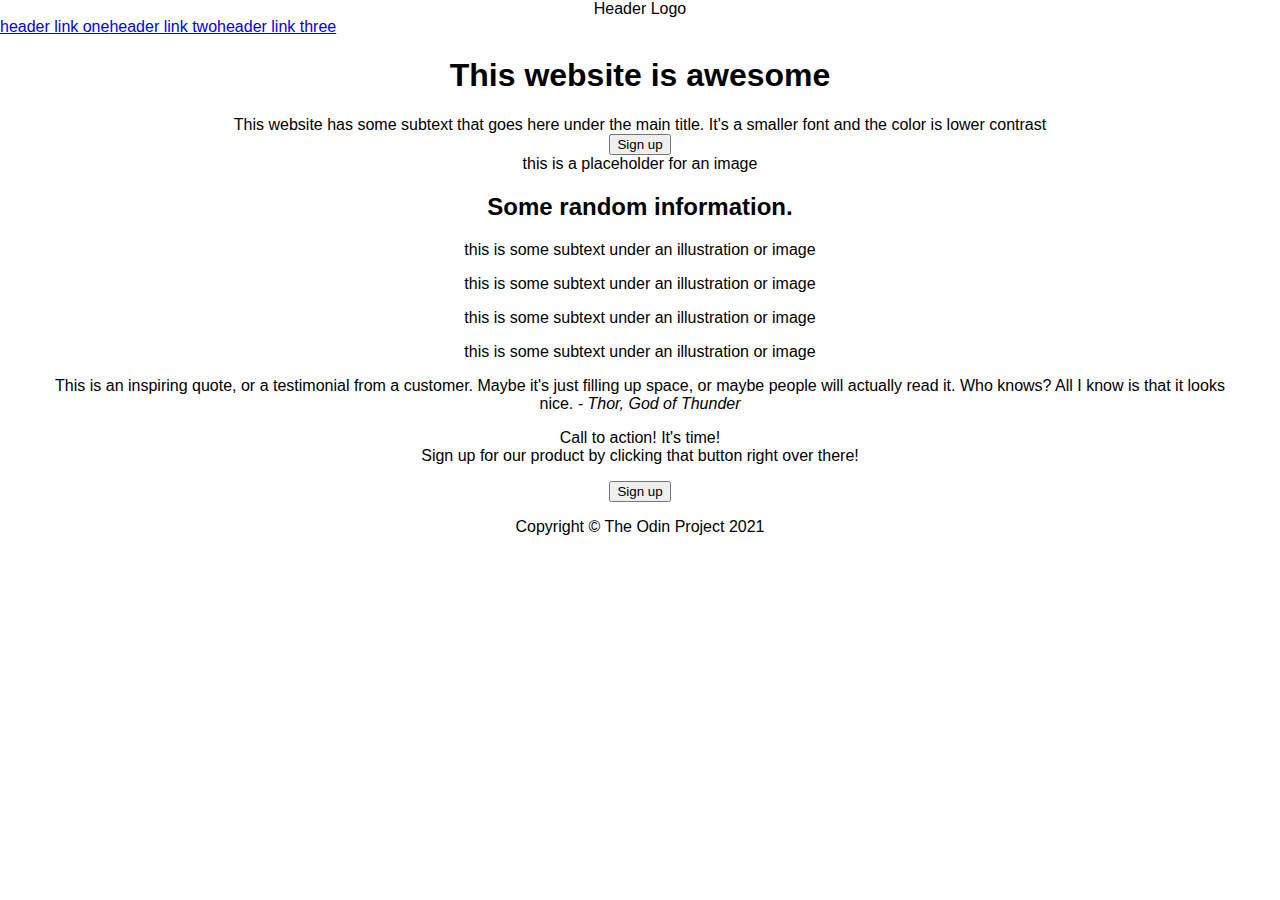
==== Landing Page/index.html @ c3cd1078 "update 1" ====
<!DOCTYPE html>
<html lang="en">
<head>
    <meta charset="UTF-8">
    <meta name="viewport" content="width=device-width, initial-scale=1.0">
    <link rel="stylesheet" href="styles.css">
    <title>Landing Page</title>
</head>

<body>
    <header>  
        <div>Header Logo</div>
            <nav>
                <div class="header-link">
                        <a href="#">header link one</a>
                        <a href="#">header link two</a>
                        <a href="#">header link three</a>
                </div>
            </nav>
        </div>
    </header>
    
    <section>
        <h1>This website is awesome</h1>
            <div>This website has some subtext that goes here under the main title. It's a smaller font and the color is lower contrast</div>
                <button>Sign up</button>
            <div>
                <div>this is a placeholder for an image</div>
            </div>
    </section>
    
    <section>
        <div>
            <h2>Some random information.</h2>

            <div>
                <p>this is some subtext under an illustration or image</p>
            </div>

            <div>
                <p>this is some subtext under an illustration or image</p>
            </div>

            <div>
                <p>this is some subtext under an illustration or image</p>
            </div>

            <div>
                <p>this is some subtext under an illustration or image</p>
            </div>
        </div>
    </section>
    
    <section>
        <div>
            <blockquote>
                This is an inspiring quote, or a testimonial from a customer. Maybe it's just filling up space, or maybe people will actually read it. Who knows? All I know is that it looks nice.
                <cite>- Thor, God of Thunder</cite>
            </blockquote>
        </div>
    </section>
    
    <section>
        <div>
            <div>
                <p>Call to action! It's time!<br>Sign up for our product by clicking that button right over there!</p>
                <div>
                    <button>Sign up</button>
                </div>
            </div>
        </div>
    </section>
    
    <footer>
        <div>
            <p>Copyright © The Odin Project 2021</p>
        </div>
    </footer>
</body>
</html>
---- Landing Page/styles.css ----
body {
    background-color: #FFFFFF;
    padding: 0;
    margin: 0;
    text-align: center;
    font-family: 'Roboto', arial;
}


/* Navbar */

.navbar {
    display: flex;
    color: #F9FAF8;
    background-color: #1F2937;
    padding: 20px 0px 20px 100px;
    align-items: center;
}

.header-link {
    display: flex;
    margin-left: auto;
    padding: 0px 100px 0px 0px;
}
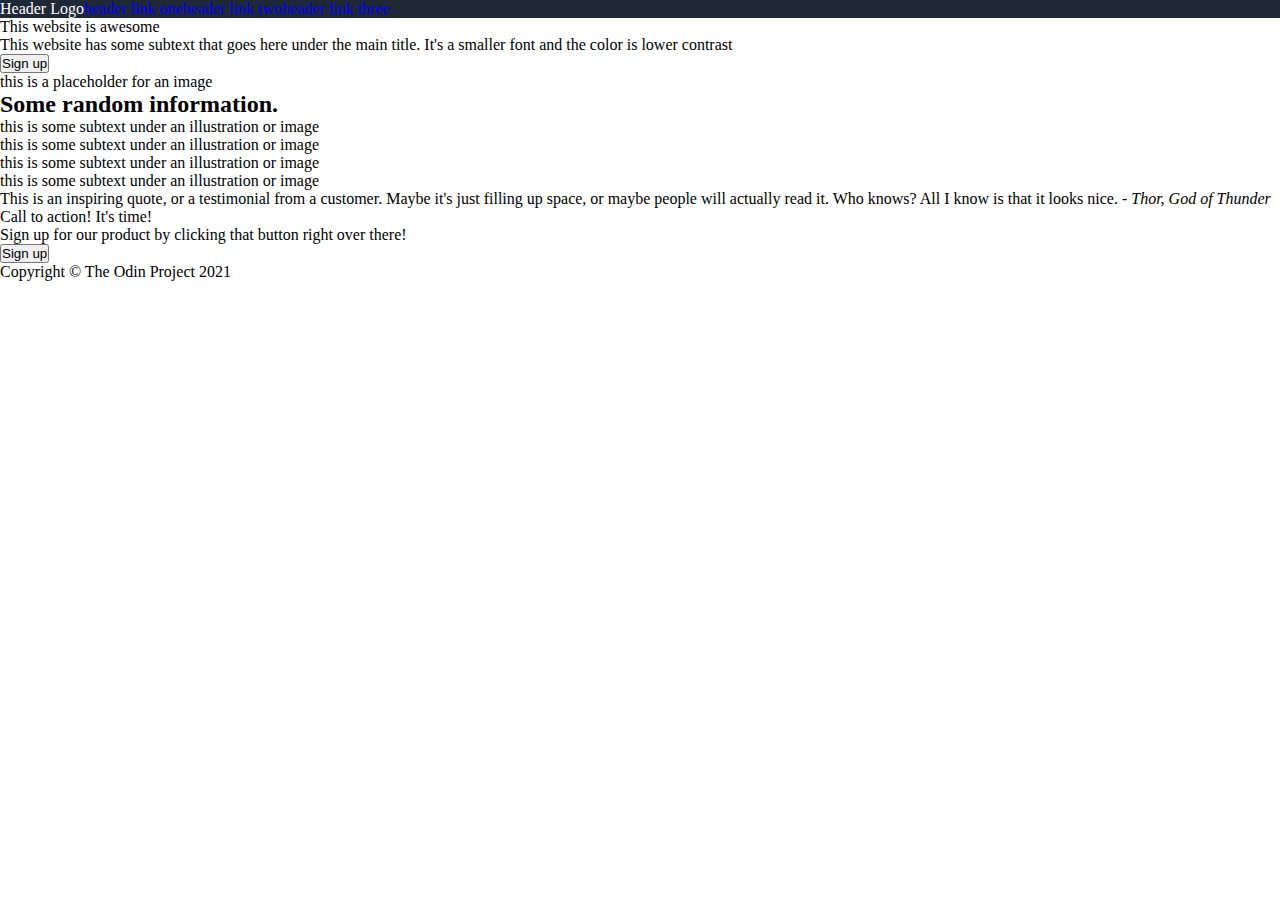
==== commit 41687ba3: "update" ====
--- a/Landing Page/index.html
+++ b/Landing Page/index.html
@@ -3,29 +3,38 @@
 <head>
     <meta charset="UTF-8">
     <meta name="viewport" content="width=device-width, initial-scale=1.0">
+    <title>Landing Page</title>
     <link rel="stylesheet" href="styles.css">
-    <title>Landing Page</title>
 </head>
 
 <body>
-    <header>  
-        <div>Header Logo</div>
-            <nav>
-                <div class="header-link">
-                        <a href="#">header link one</a>
-                        <a href="#">header link two</a>
-                        <a href="#">header link three</a>
-                </div>
-            </nav>
+    <header class="header">
+        <div class="headertop">
+            <div class="header logo">
+                Header Logo
+            </div>
+            <div>
+                <ul>
+                    <li><a href="#">header link one</a></li>
+                    <li><a href="#">header link two</a></li>
+                    <li><a href="#">header link three</a></li>
+                </ul>
+            </div>
         </div>
     </header>
     
     <section>
-        <h1>This website is awesome</h1>
-            <div>This website has some subtext that goes here under the main title. It's a smaller font and the color is lower contrast</div>
-                <button>Sign up</button>
+        <div>
+            This website is awesome
+        </div>
             <div>
-                <div>this is a placeholder for an image</div>
+                This website has some subtext that goes here under the main title. It's a smaller font and the color is lower contrast
+            </div>
+                <button>
+                    Sign up
+                </button>
+            <div>
+                this is a placeholder for an image
             </div>
     </section>
     
--- a/Landing Page/styles.css
+++ b/Landing Page/styles.css
@@ -1,24 +1,28 @@
-body {
-    background-color: #FFFFFF;
-    padding: 0;
+* {
+    padding: 0 0;
     margin: 0;
-    text-align: center;
-    font-family: 'Roboto', arial;
 }
 
-
-/* Navbar */
-
-.navbar {
-    display: flex;
-    color: #F9FAF8;
-    background-color: #1F2937;
-    padding: 20px 0px 20px 100px;
-    align-items: center;
+.header {
+    color: white;
+    background-color: #1F2837;
 }
 
-.header-link {
+.headertop {
     display: flex;
-    margin-left: auto;
-    padding: 0px 100px 0px 0px;
 }
+
+ul {
+    display: flex;
+    list-style: none;
+}
+
+a {
+    text-decoration: none;
+}
+
+.title {
+    font-size: 48px;
+    font-weight: extra-bold;
+    color: white;
+}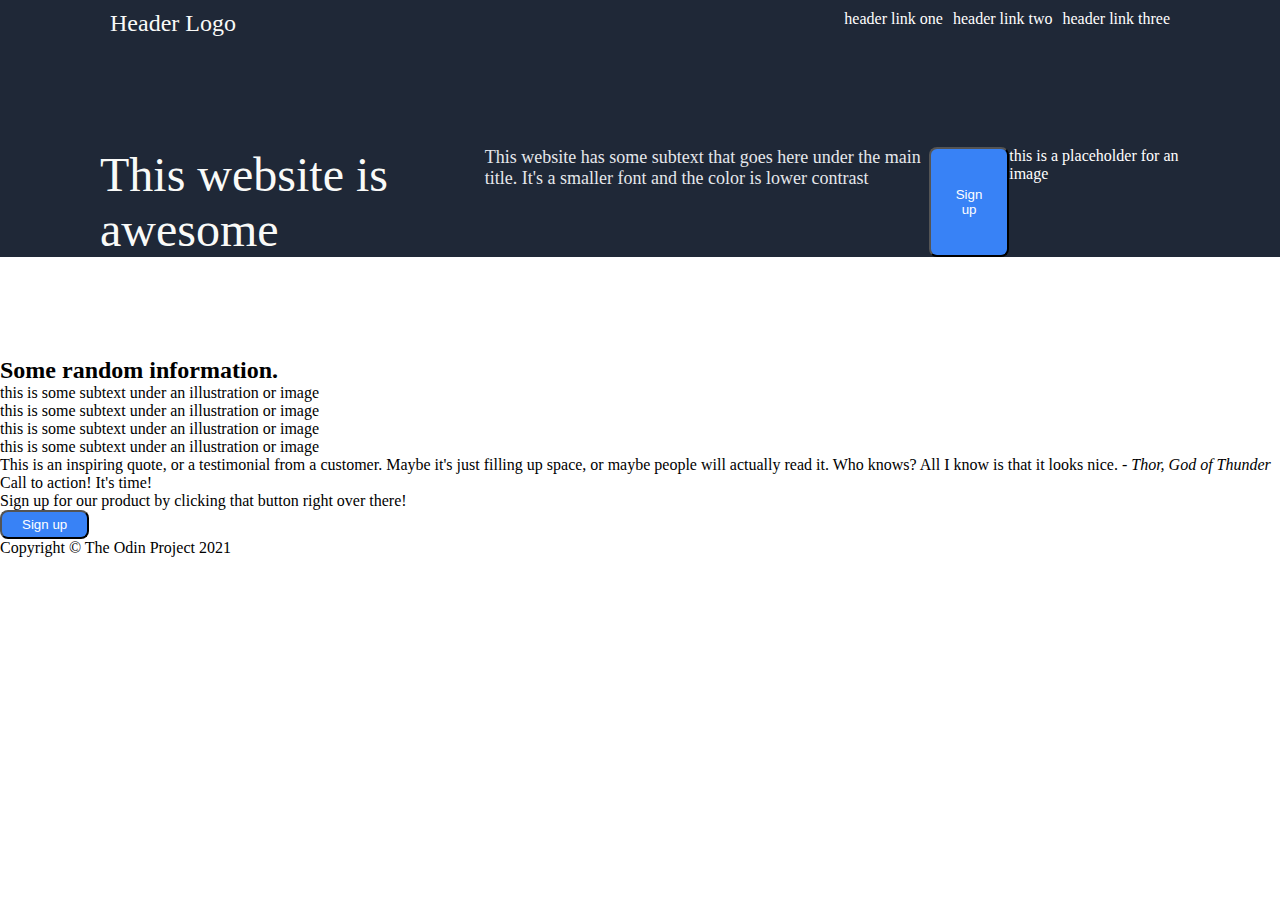
==== commit c56f186f: "new update" ====
--- a/Landing Page/index.html
+++ b/Landing Page/index.html
@@ -10,34 +10,30 @@
 <body>
     <header class="header">
         <div class="headertop">
-            <div class="header logo">
-                Header Logo
+            <div class="header-logo">Header Logo</div>
+            <ul>
+                <li><a href="#">header link one</a></li>
+                <li><a href="#">header link two</a></li>
+                <li><a href="#">header link three</a></li>
+            </ul>
+        </div>
+    
+        <section class="headerbody">
+            <div class="hero">
+                This website is awesome
             </div>
-            <div>
-                <ul>
-                    <li><a href="#">header link one</a></li>
-                    <li><a href="#">header link two</a></li>
-                    <li><a href="#">header link three</a></li>
-                </ul>
-            </div>
-        </div>
+                <div class="hero-sub">
+                    This website has some subtext that goes here under the main title. It's a smaller font and the color is lower contrast
+                </div>
+                    <button>
+                        Sign up
+                    </button>
+                <div>
+                    this is a placeholder for an image
+                </div>
+        </section>
     </header>
-    
-    <section>
-        <div>
-            This website is awesome
-        </div>
-            <div>
-                This website has some subtext that goes here under the main title. It's a smaller font and the color is lower contrast
-            </div>
-                <button>
-                    Sign up
-                </button>
-            <div>
-                this is a placeholder for an image
-            </div>
-    </section>
-    
+
     <section>
         <div>
             <h2>Some random information.</h2>
--- a/Landing Page/styles.css
+++ b/Landing Page/styles.css
@@ -8,21 +8,57 @@
     background-color: #1F2837;
 }
 
+.header-logo {
+    color:#F9FAF8;
+    font-size: 24px;
+}
+
 .headertop {
     display: flex;
+    justify-content: space-between;
+    margin-left: 100px;
+    margin-right: 100px;
+    padding: 10px;
 }
 
 ul {
     display: flex;
     list-style: none;
+    gap: 10px;
 }
 
 a {
     text-decoration: none;
+    color:white;
 }
 
-.title {
+.hero {
     font-size: 48px;
     font-weight: extra-bold;
+    color: #f9faf8;
+    max-width: 444px;
+}
+
+.hero-sub {
+    font-size: 18px;
+    color: #e5e7eb;
+    max-width: 444px;
+}
+
+.headerbody {
+    display: flex;
+    margin: 100px;
+    justify-content: space-around;
+}
+
+.hright {
+    max-height: 250px;
+    margin-left: 44px;
+}
+
+button {
+    background-color: #3882f6;
     color: white;
+    padding: 5px 20px;
+    border-radius: 8px;
 }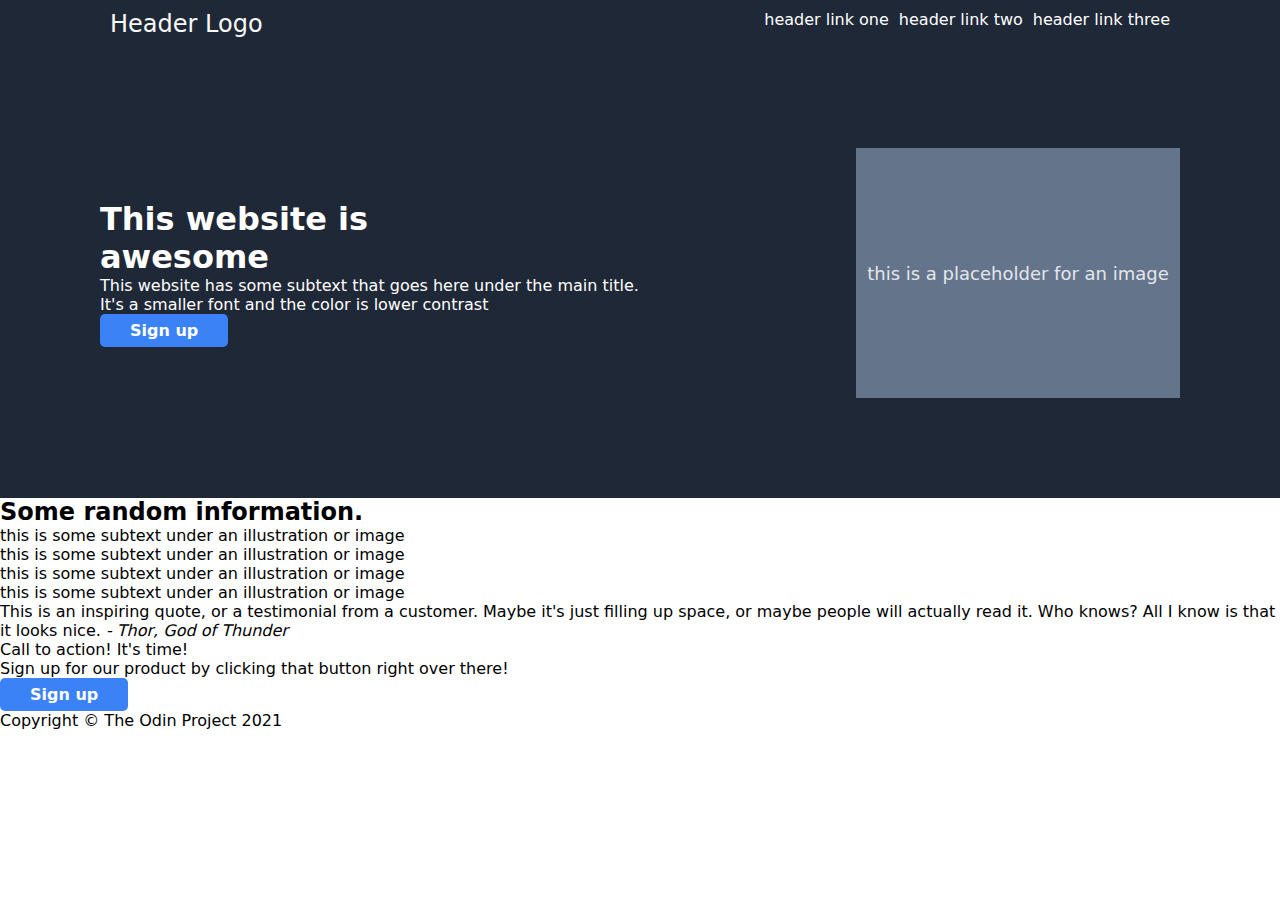
==== commit a40e8b70: "upadate header" ====
--- a/Landing Page/index.html
+++ b/Landing Page/index.html
@@ -18,26 +18,22 @@
             </ul>
         </div>
     
-        <section class="headerbody">
-            <div class="hero">
-                This website is awesome
+        <section>
+            <div class="headerbody">
+                <div class="text-container">
+                    <h1>This website is <br> awesome</h1>
+                    <p>This website has some subtext that goes here under the main title.<br> It's a smaller font and the color is lower contrast</p>
+                    <button>Sign up</button>
+                </div>
+            <div class="image-placeholder">
+                this is a placeholder for an image
             </div>
-                <div class="hero-sub">
-                    This website has some subtext that goes here under the main title. It's a smaller font and the color is lower contrast
-                </div>
-                    <button>
-                        Sign up
-                    </button>
-                <div>
-                    this is a placeholder for an image
-                </div>
         </section>
     </header>
 
     <section>
         <div>
             <h2>Some random information.</h2>
-
             <div>
                 <p>this is some subtext under an illustration or image</p>
             </div>
--- a/Landing Page/styles.css
+++ b/Landing Page/styles.css
@@ -1,8 +1,10 @@
 * {
     padding: 0 0;
     margin: 0;
+    font-family: system-ui, -apple-system, BlinkMacSystemFont, 'Segoe UI', Roboto, Oxygen, Ubuntu, Cantarell, 'Open Sans', 'Helvetica Neue', sans-serif;
 }
 
+/*header*/
 .header {
     color: white;
     background-color: #1F2837;
@@ -32,33 +34,52 @@
     color:white;
 }
 
-.hero {
-    font-size: 48px;
-    font-weight: extra-bold;
-    color: #f9faf8;
-    max-width: 444px;
-}
+/*header*/
 
-.hero-sub {
-    font-size: 18px;
-    color: #e5e7eb;
-    max-width: 444px;
-}
+/*header body*/
 
 .headerbody {
     display: flex;
-    margin: 100px;
-    justify-content: space-around;
+    align-items: center;
+    justify-content: space-between;
+    padding: 100px;
 }
 
-.hright {
-    max-height: 250px;
-    margin-left: 44px;
+.text-headerbody {
+    max-width: 50%;
 }
 
+.text-headerbody h1 {
+    font-size: 3rem;
+    margin: 0;
+}
+
+.text-headerbody p {
+    font-size: 18px;
+    color: #e5e7eb;
+    margin: 10px 0;
+}
+
+/*header body*/
+
 button {
-    background-color: #3882f6;
-    color: white;
-    padding: 5px 20px;
-    border-radius: 8px;
+    padding: 7px 30px;
+    font-size: 1rem;
+    font-weight: bold;
+    color: #ffffff;
+    background-color: #3b82f6;
+    border: none;
+    border-radius: 5px;
+    cursor: pointer;
+}
+
+.image-placeholder {
+    background-color: #64748b;
+    width: 30%;
+    height: 250px;
+    font-size: 18px;
+    display: flex;
+    align-items: center;
+    justify-content: center;
+    color: #e5e7eb;
 }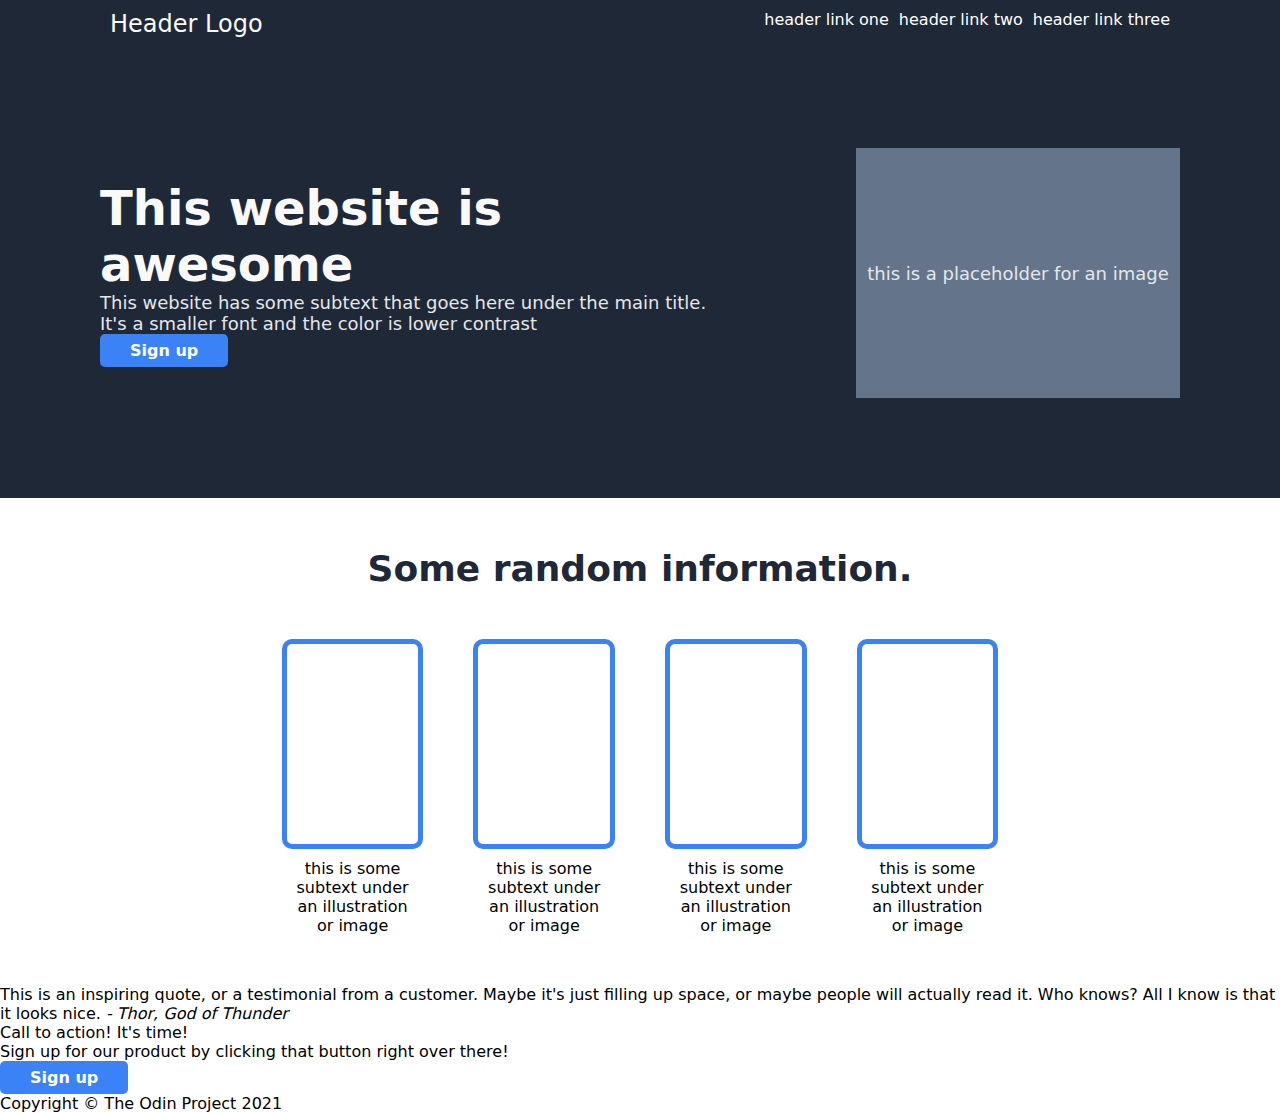
==== commit f8372ec1: "update infromation body" ====
--- a/Landing Page/index.html
+++ b/Landing Page/index.html
@@ -21,32 +21,33 @@
         <section>
             <div class="headerbody">
                 <div class="text-container">
-                    <h1>This website is <br> awesome</h1>
-                    <p>This website has some subtext that goes here under the main title.<br> It's a smaller font and the color is lower contrast</p>
+                    <div class="hero-main">This website is <br> awesome</div>
+                    <div class="hero-secondary">This website has some subtext that goes here under the main title.<br> It's a smaller font and the color is lower contrast</div>
                     <button>Sign up</button>
                 </div>
-            <div class="image-placeholder">
+            <div class="image-placeholder-top">
                 this is a placeholder for an image
             </div>
         </section>
     </header>
 
-    <section>
-        <div>
-            <h2>Some random information.</h2>
-            <div>
+    <section class="info-section">
+        <h2>Some random information.</h2>
+        <div class="info-body">
+            <div class="info-box">
+                <div class="image-placeholder-info"></div>
                 <p>this is some subtext under an illustration or image</p>
             </div>
-
-            <div>
+            <div class="info-box">
+                <div class="image-placeholder-info"></div>
                 <p>this is some subtext under an illustration or image</p>
             </div>
-
-            <div>
+            <div class="info-box">
+                <div class="image-placeholder-info"></div>
                 <p>this is some subtext under an illustration or image</p>
             </div>
-
-            <div>
+            <div class="info-box">
+                <div class="image-placeholder-info"></div>
                 <p>this is some subtext under an illustration or image</p>
             </div>
         </div>
--- a/Landing Page/styles.css
+++ b/Landing Page/styles.css
@@ -13,6 +13,17 @@
 .header-logo {
     color:#F9FAF8;
     font-size: 24px;
+}
+
+.hero-main {
+    font-size: 48px;
+    font-weight: bold;
+    color: #F9FAF8;
+}
+
+.hero-secondary {
+    font-size: 18px;
+    color: #e5e7eb;
 }
 
 .headertop {
@@ -33,11 +44,10 @@
     text-decoration: none;
     color:white;
 }
-
 /*header*/
 
+
 /*header body*/
-
 .headerbody {
     display: flex;
     align-items: center;
@@ -60,7 +70,60 @@
     margin: 10px 0;
 }
 
+.image-placeholder-top {
+    background-color: #64748b;
+    width: 30%;
+    height: 250px;
+    font-size: 18px;
+    display: flex;
+    align-items: center;
+    justify-content: center;
+    color: #e5e7eb;
+}
 /*header body*/
+
+/*information*/
+
+.info-section {
+    text-align: center;
+    padding: 50px;
+}
+
+.info-section h2 {
+    font-size: 36px;
+    font-weight: bold;
+    color: #1F2837;
+    margin-bottom: 50px;
+
+}
+
+.info-body {
+    display: flex;
+    justify-content: center;
+    align-items: center;
+    flex-wrap: wrap;
+    gap: 50px;
+}
+
+.info-box {
+    width: 12%;
+    text-align: center;
+}
+
+.info-box p {
+    max-width: 80%;
+    margin: 0 auto; /* Center align the text using margin */
+}
+
+.image-placeholder-info {
+    background-color: #ffffff;
+    border: 5px solid #3b82f6;
+    border-radius: 10px;
+    height: 200px;
+    margin-bottom: 10px;
+}
+
+/*information*/
 
 button {
     padding: 7px 30px;
@@ -71,15 +134,4 @@
     border: none;
     border-radius: 5px;
     cursor: pointer;
-}
-
-.image-placeholder {
-    background-color: #64748b;
-    width: 30%;
-    height: 250px;
-    font-size: 18px;
-    display: flex;
-    align-items: center;
-    justify-content: center;
-    color: #e5e7eb;
 }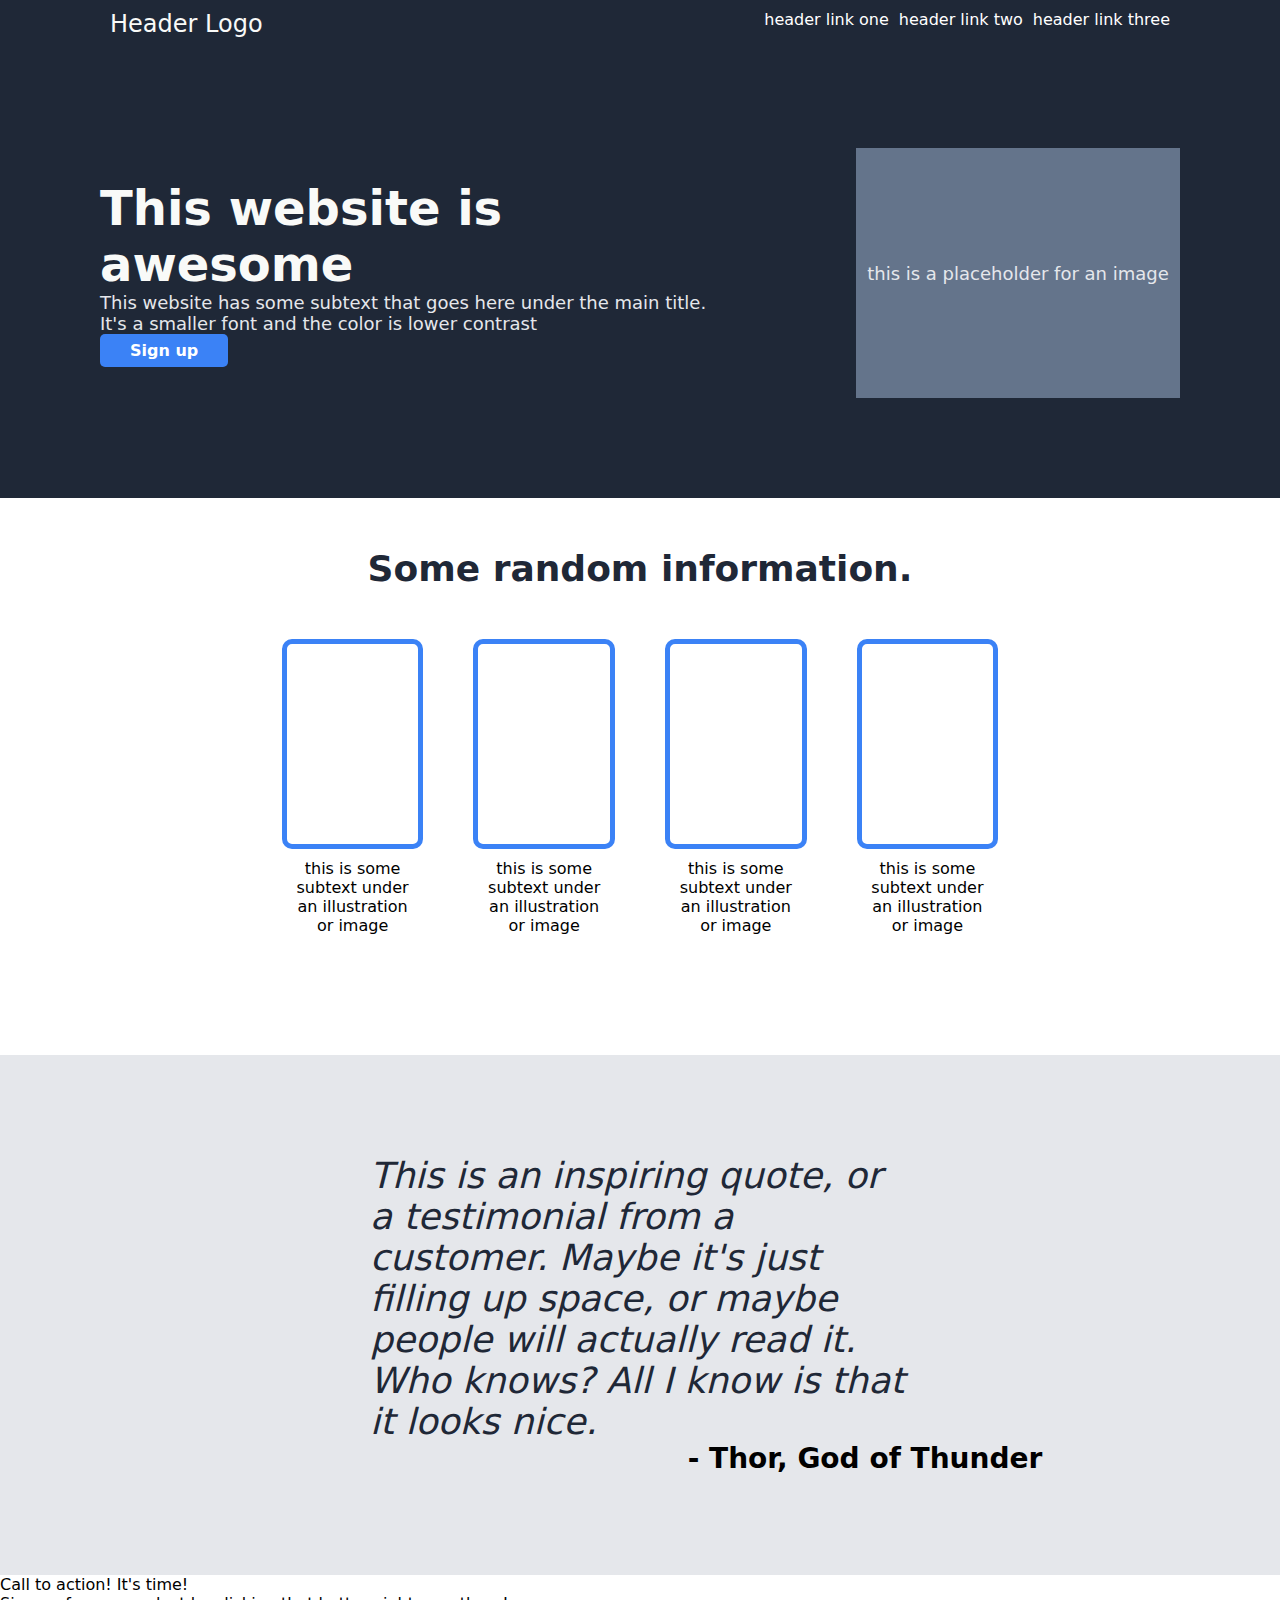
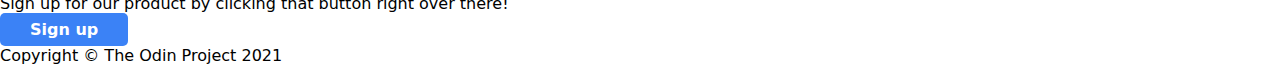
==== commit d1d6c53e: "add quote" ====
--- a/Landing Page/index.html
+++ b/Landing Page/index.html
@@ -53,12 +53,13 @@
         </div>
     </section>
     
-    <section>
+    <section class="quote-section">
         <div>
-            <blockquote>
-                This is an inspiring quote, or a testimonial from a customer. Maybe it's just filling up space, or maybe people will actually read it. Who knows? All I know is that it looks nice.
-                <cite>- Thor, God of Thunder</cite>
+            <blockquote class="quote-text">
+                <p>This is an inspiring quote, or a testimonial from a customer. Maybe it's just filling up space, or maybe people will actually read it. Who knows? All I know is that it looks nice.</p>
+               
             </blockquote>
+            <div class="author">- Thor, God of Thunder</div>
         </div>
     </section>
     
--- a/Landing Page/styles.css
+++ b/Landing Page/styles.css
@@ -113,6 +113,7 @@
 .info-box p {
     max-width: 80%;
     margin: 0 auto; /* Center align the text using margin */
+    margin-bottom: 70px;
 }
 
 .image-placeholder-info {
@@ -122,8 +123,32 @@
     height: 200px;
     margin-bottom: 10px;
 }
+/*information*/
 
-/*information*/
+/*quote*/
+.quote-section {
+    background-color: #e5e7eb;
+    display: flex;
+    justify-content: center;
+    align-items: center;
+    padding: 100px;
+}
+
+.quote-text {
+    font-size: 36px;
+    max-width: 50%;
+    margin: 0 auto; /* Center align the text using margin */
+    font-style: italic;
+    color: #1F2837;
+}
+
+.author {
+    font-size: 28px;
+    font-weight: bold;
+    padding-left: 450px;
+    text-align: center;
+}
+/*quote*/
 
 button {
     padding: 7px 30px;
@@ -134,4 +159,10 @@
     border: none;
     border-radius: 5px;
     cursor: pointer;
+}
+
+.footer {
+    background-color: #1F2937;
+    color: #fff;
+    font-family: 'Roboto', arial;
 }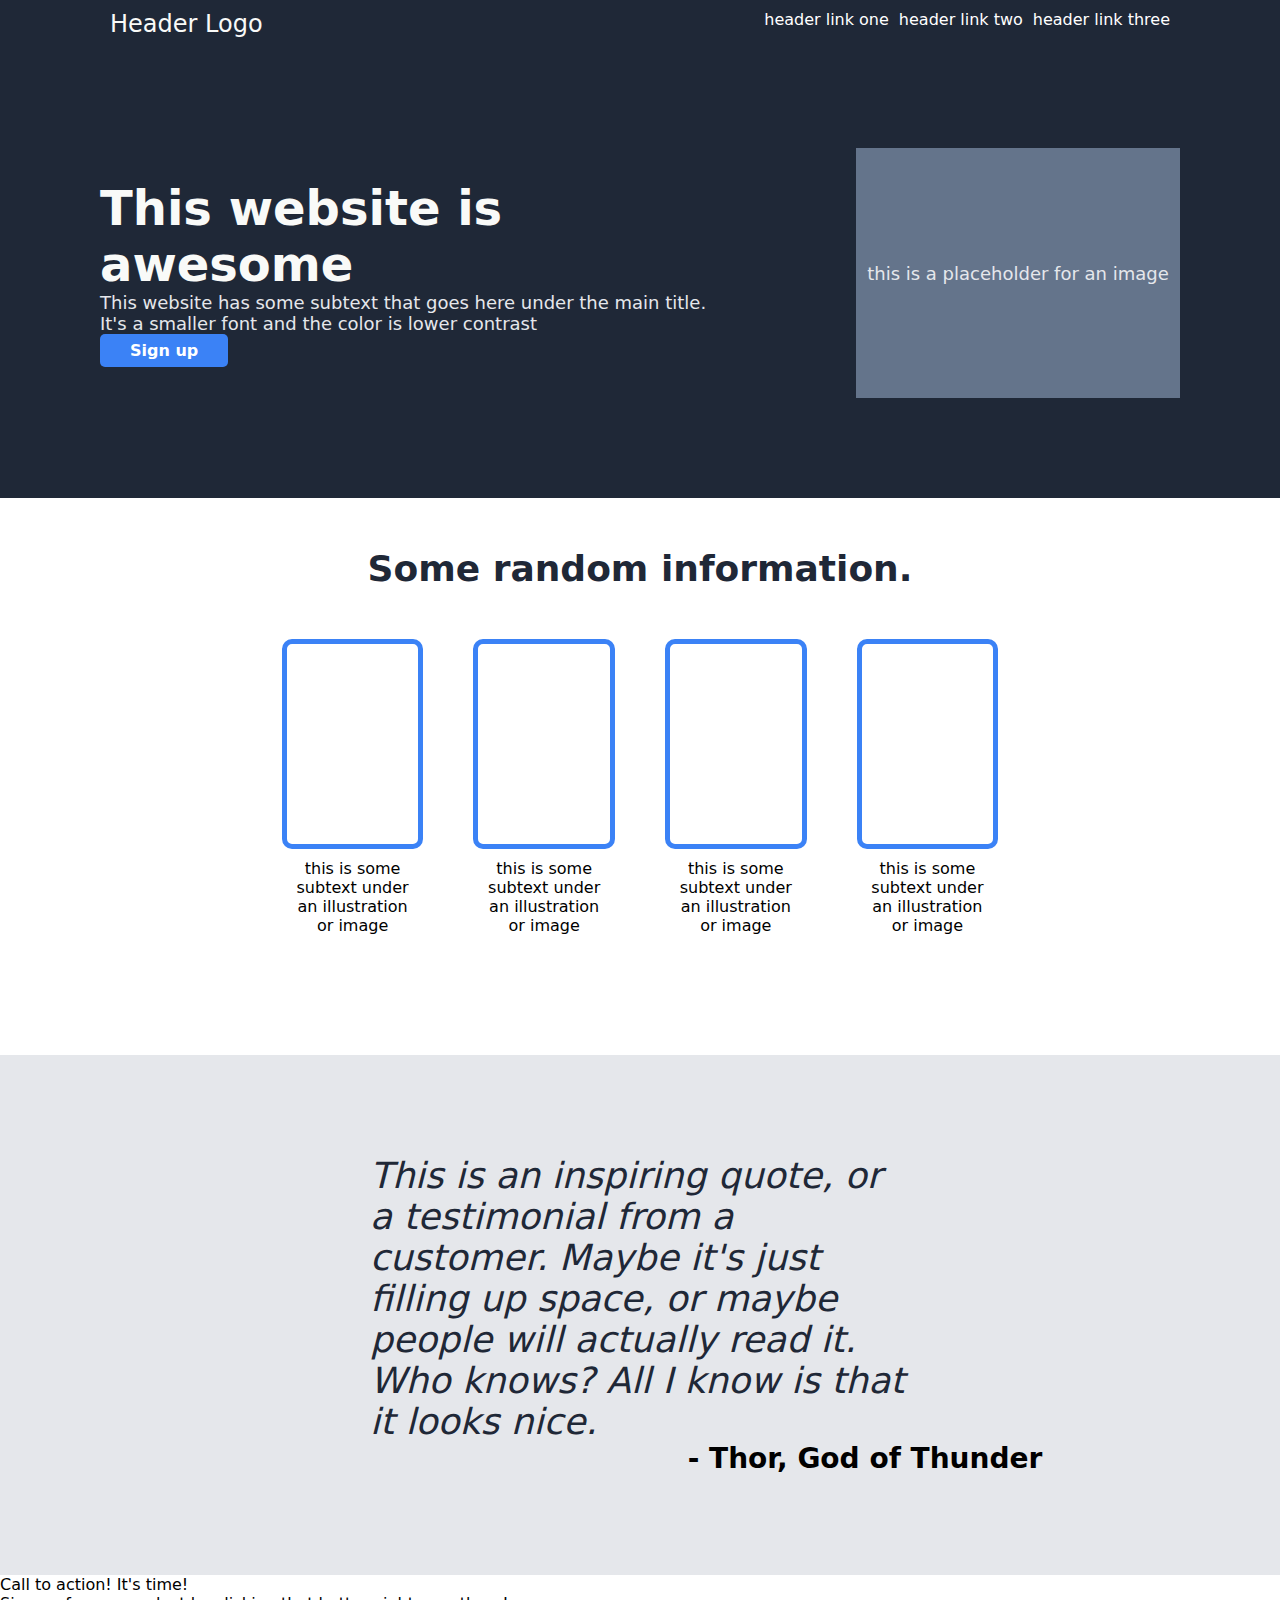
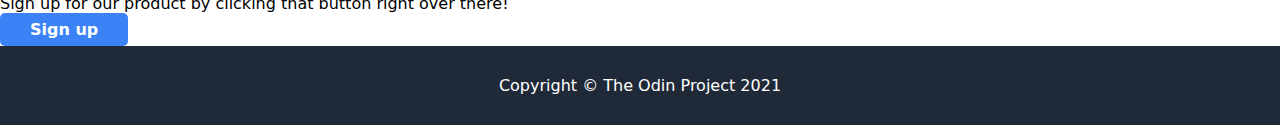
==== commit 15c68f22: "add footer" ====
--- a/Landing Page/index.html
+++ b/Landing Page/index.html
@@ -75,9 +75,7 @@
     </section>
     
     <footer>
-        <div>
             <p>Copyright © The Odin Project 2021</p>
-        </div>
     </footer>
 </body>
 </html>
--- a/Landing Page/styles.css
+++ b/Landing Page/styles.css
@@ -161,8 +161,9 @@
     cursor: pointer;
 }
 
-.footer {
+footer p{
     background-color: #1F2937;
+    padding: 30px;
     color: #fff;
-    font-family: 'Roboto', arial;
+    text-align: center;
 }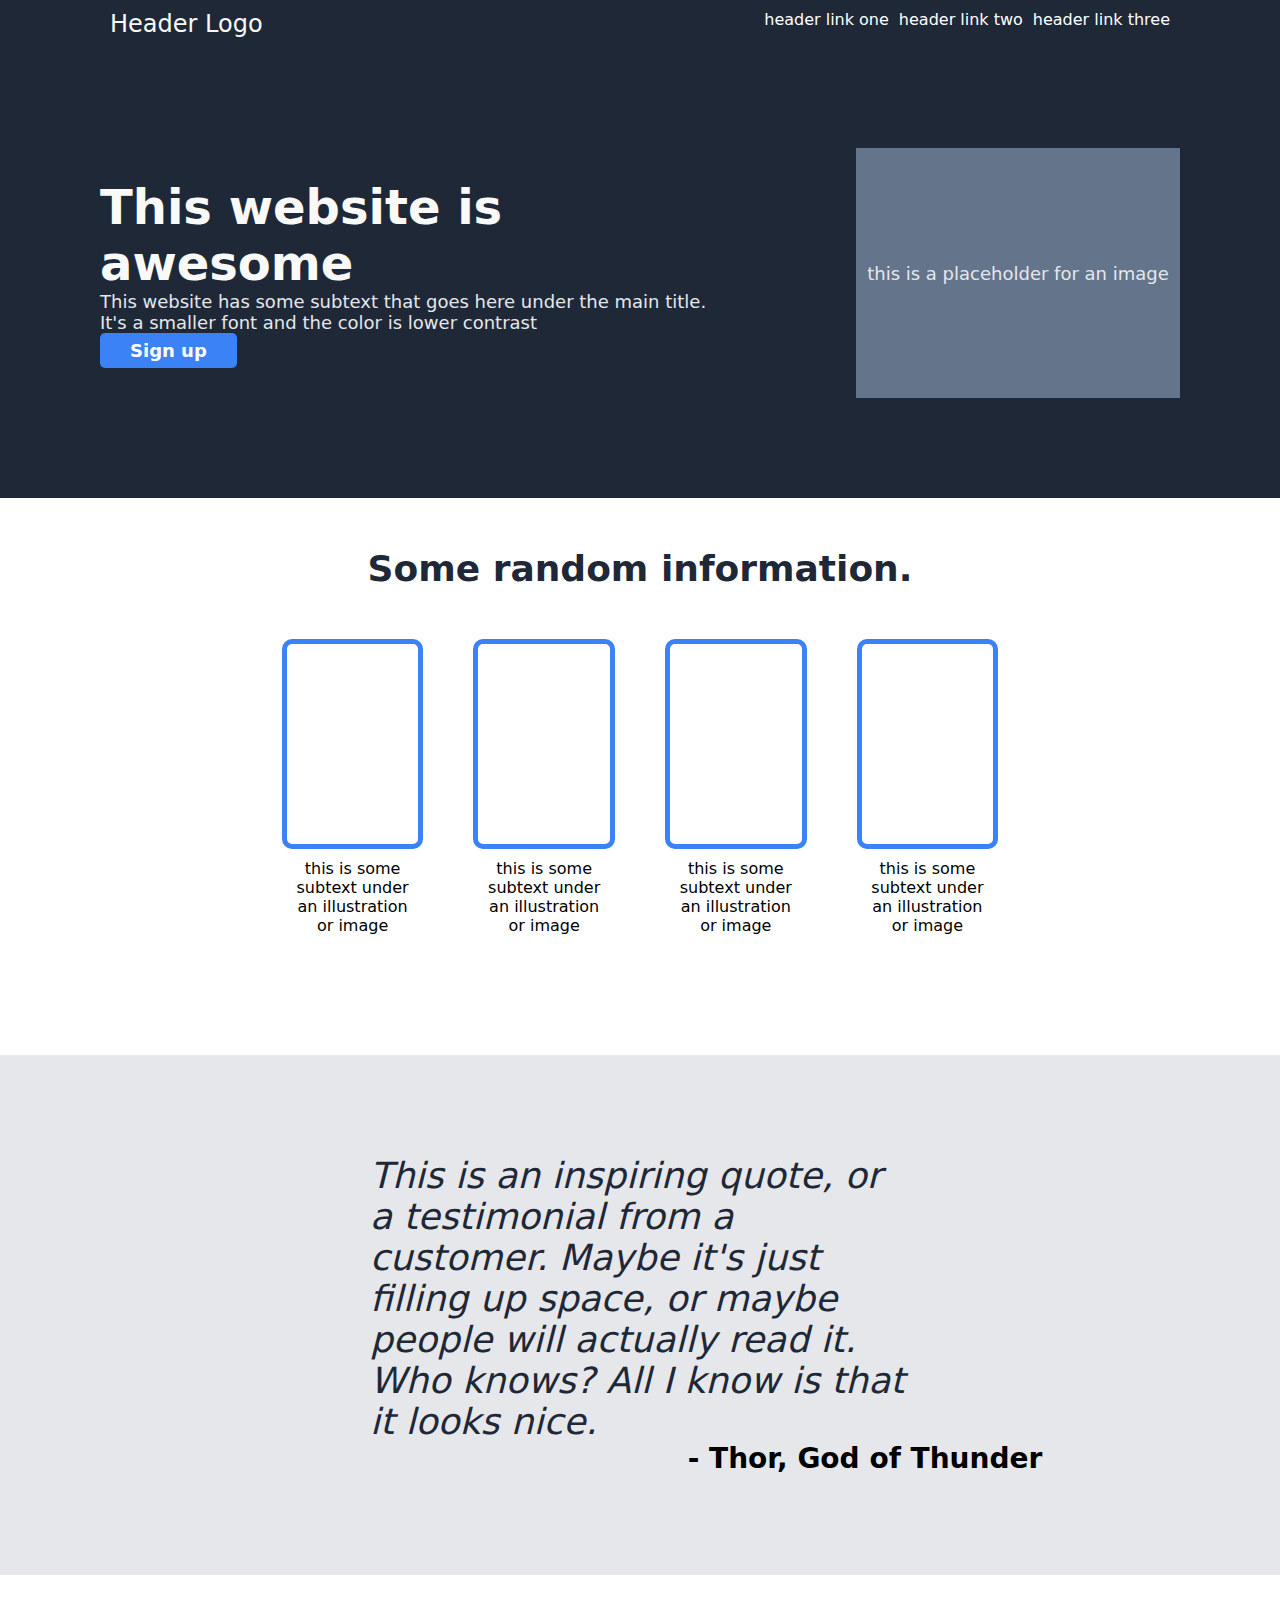
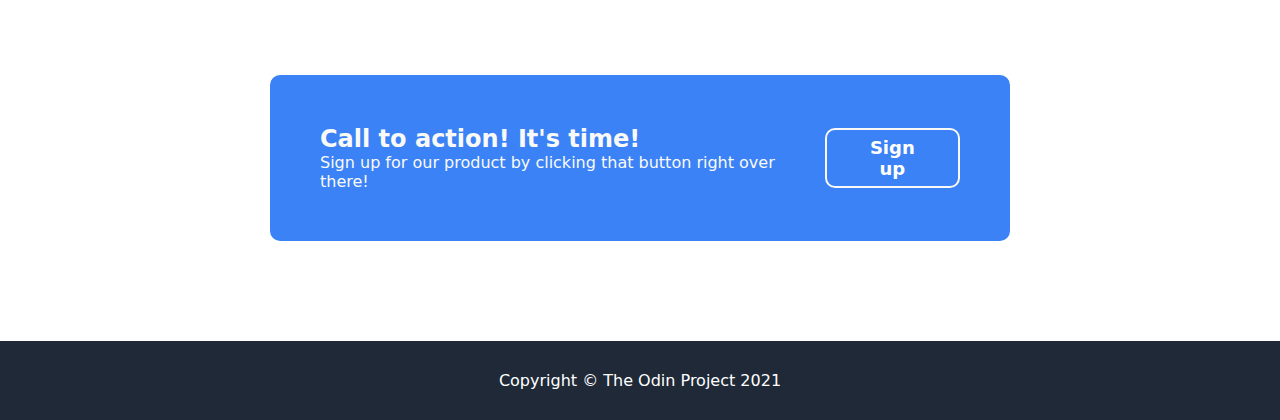
==== commit 150a0b54: "add sing up" ====
--- a/Landing Page/index.html
+++ b/Landing Page/index.html
@@ -57,25 +57,21 @@
         <div>
             <blockquote class="quote-text">
                 <p>This is an inspiring quote, or a testimonial from a customer. Maybe it's just filling up space, or maybe people will actually read it. Who knows? All I know is that it looks nice.</p>
-               
             </blockquote>
             <div class="author">- Thor, God of Thunder</div>
         </div>
     </section>
     
-    <section>
+    <section class="sign-up">
         <div>
-            <div>
-                <p>Call to action! It's time!<br>Sign up for our product by clicking that button right over there!</p>
-                <div>
-                    <button>Sign up</button>
-                </div>
-            </div>
+            <h2>Call to action! It's time!</h2>
+            <p>Sign up for our product by clicking that button right over there!<p>
         </div>
+        <button>Sign up</button> 
     </section>
     
     <footer>
-            <p>Copyright © The Odin Project 2021</p>
+            <p>Copyright <span>&#169</span> The Odin Project 2021</p>
     </footer>
 </body>
 </html>
--- a/Landing Page/styles.css
+++ b/Landing Page/styles.css
@@ -150,9 +150,31 @@
 }
 /*quote*/
 
+/*sign up*/
+.sign-up{
+    display: flex;
+    justify-content: space-around;
+    align-items: center;
+    gap:32px;
+    padding:50px;
+    background-color: #3b82f6;
+    border-radius: 10px;
+    margin:100px auto;
+    color: #f9faf8;
+    width: 50%;
+}  
+
+.sign-up button {
+    border: 2px solid #f9faf8;
+    border-radius: 10px;
+}
+
+/*button*/
 button {
+    
     padding: 7px 30px;
-    font-size: 1rem;
+    
+    font-size: 18px;
     font-weight: bold;
     color: #ffffff;
     background-color: #3b82f6;
@@ -160,10 +182,13 @@
     border-radius: 5px;
     cursor: pointer;
 }
+/*button*/
 
+/*footer*/
 footer p{
     background-color: #1F2937;
     padding: 30px;
     color: #fff;
     text-align: center;
-}+}
+/*footer*/